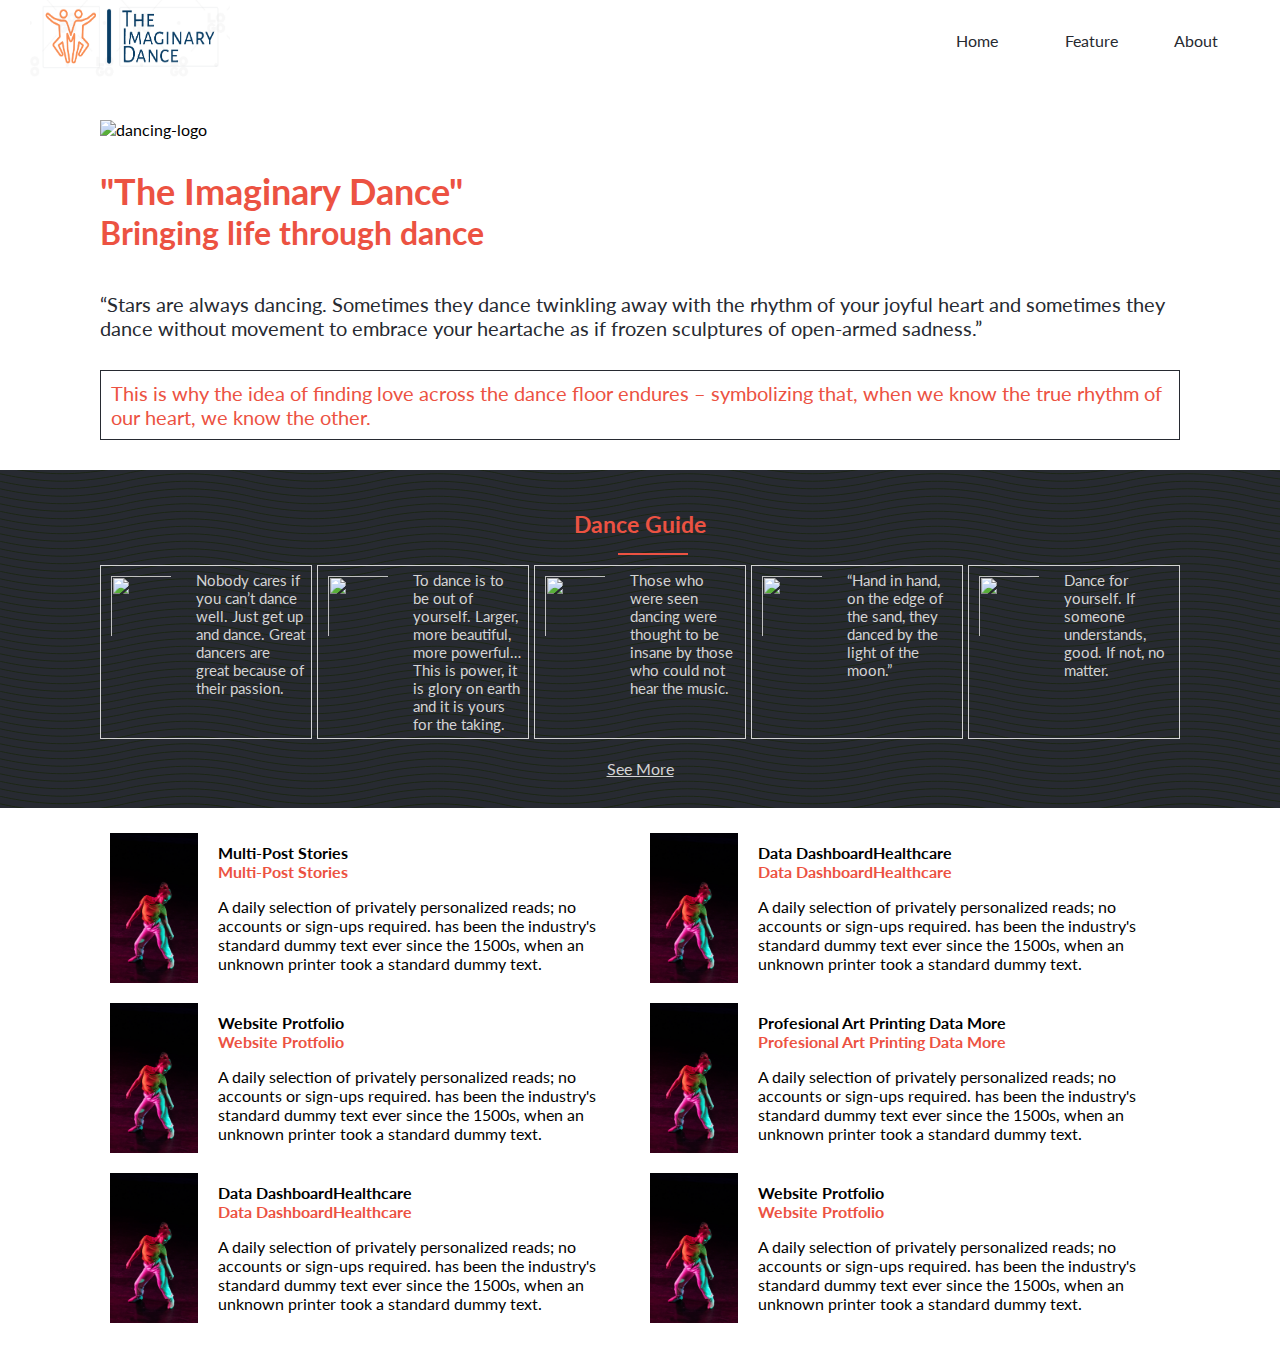
==== Index.html @ d06bfa91 "Added home and about section" ====
<!DOCTYPE html>
<html lang="en">
  <head>
    <meta charset="UTF-8" />
    <meta http-equiv="X-UA-Compatible" content="IE=edge" />
    <meta name="viewport" content="width=device-width, initial-scale=1.0" />
    <link rel="stylesheet" href="style.css" />
    <title>Imaginary Dance</title>
  </head>
  <body>
    <div class="main">
      <div class="home-section">
        <header>
          <nav>
            <div class="logo">
              <img src="./image/logo.png" alt="logo" />
            </div>
            <div class="nav-hamburger">
              <img src="./image/button.png" class="hamburger" alt="" />
            </div>
            <div class="menu-icons">
              <ul>
                <li><a href="index.html">Home</a></li>
                <li><a href=".feature">Feature</a></li>
                <li><a href="about.html">About</a></li>
              </ul>
            </div>
          </nav>
        </header>
        <section class="home" id="home-bg">
          <div class="dance-logo">
            <img
              src="https://img.icons8.com/ios-filled/100/000000/ballroom-dance.png"
              alt="dancing-logo"
            />
          </div>
          <div class="title">
            <h1>"The Imaginary Dance"</h1>
            <h2>Bringing life through dance</h2>
          </div>
          <div class="home-info">
            <p>
              “Stars are always dancing. Sometimes they dance twinkling away
              with the rhythm of your joyful heart and sometimes they dance
              without movement to embrace your heartache as if frozen sculptures
              of open-armed sadness.”
            </p>
          </div>
          <div class="home-info-2">
            <p>
              This is why the idea of finding love across the dance floor
              endures – symbolizing that, when we know the true rhythm of our
              heart, we know the other.
            </p>
          </div>
        </section>
      </div>
      <div class="main-program">
        <section class="home" id="home2">
          <div class="program-title">
            <h3>Dance Guide</h3>
          </div>
          <div class="border"></div>
          <div class="program-items">
            <ul>
              <li>
                <img
                  src="https://img.icons8.com/color/100/000000/ballerina-full-body.png"
                />
                <p>
                  Nobody cares if you can’t dance well. Just get up and dance.
                  Great dancers are great because of their passion.
                </p>
              </li>
              <li>
                <img
                  src="https://img.icons8.com/color/96/000000/dancing-party.png"
                />
                <p>
                  To dance is to be out of yourself. Larger, more beautiful,
                  more powerful… This is power, it is glory on earth and it is
                  yours for the taking.
                </p>
              </li>
              <li>
                <img
                  src="https://img.icons8.com/external-photo3ideastudio-lineal-color-photo3ideastudio/100/000000/external-dancer-celebration-photo3ideastudio-lineal-color-photo3ideastudio.png"
                />
                <p>
                  Those who were seen dancing were thought to be insane by those
                  who could not hear the music.
                </p>
              </li>
              <li>
                <img src="https://img.icons8.com/officel/80/000000/tango.png" />
                <p>
                  “Hand in hand, on the edge of the sand, they danced by the
                  light of the moon.”
                </p>
              </li>
              <li>
                <img src="https://img.icons8.com/dusk/100/000000/dancing.png" />
                <p>
                  Dance for yourself. If someone understands, good. If not, no
                  matter.
                </p>
              </li>
            </ul>
            <div class="program-button-container">
              <button type="submit" class="program-button">See More</button>
            </div>
          </div>
          <div class="program-link">
            <a href="#">See More</a>
          </div>
        </section>
      </div>
      <section class="feature">
      </section>
    </div>
    <script src="index.js"></script>
  </body>
</html>
---- style.css ----
@import url('https://fonts.googleapis.com/css2?family=Inter:wght@100&family=Lato:ital,wght@0,100;0,300;0,400;0,700;1,100&family=Poppins:wght@700&display=swap');

* {
  margin: 0;
  padding: 0;
  box-sizing: border-box;
  font-family: 'Lato', sans-serif;
}

.main {
  width: 360px;
  margin: auto;
}

nav {
  position: fixed;
  height: 80px;
  width: 360px;
  display: flex;
  justify-content: space-between;
  align-items: center;
  background: #fff;
}

.hamburger {
  width: 40px;
  margin: 20px;
}

.menu-icons {
  display: none;
}

.menu-icons a {
  text-decoration: none;
  color: #272a31;
}

.menu-icons ul {
  list-style: none;
  display: grid;
  grid-template-columns: 1fr 1fr 1fr;
  gap: 50px;
  margin-right: 50px;
}

.menu-icons li {
  padding: 3px;
  color: #272a31;
}

.menu-icons a:hover {
  color: #ec5242;
}

.logo img {
  width: 200px;
  height: 80px;
}

#home-bg {
  background: #fff;
}

.home {
  padding: 15px;
  width: 360px;
  margin: auto;
  background: #272a31;
}

.dance-logo {
  margin-top: 90px;
}

#home2 {
  background-color: #272a31;
  background-image: url("data:image/svg+xml,%3Csvg xmlns='http://www.w3.org/2000/svg' width='250' height='30' viewBox='0 0 1000 120'%3E%3Cg fill='none' stroke='%23162209' stroke-width='2.9' %3E%3Cpath d='M-500 75c0 0 125-30 250-30S0 75 0 75s125 30 250 30s250-30 250-30s125-30 250-30s250 30 250 30s125 30 250 30s250-30 250-30'/%3E%3Cpath d='M-500 45c0 0 125-30 250-30S0 45 0 45s125 30 250 30s250-30 250-30s125-30 250-30s250 30 250 30s125 30 250 30s250-30 250-30'/%3E%3Cpath d='M-500 105c0 0 125-30 250-30S0 105 0 105s125 30 250 30s250-30 250-30s125-30 250-30s250 30 250 30s125 30 250 30s250-30 250-30'/%3E%3Cpath d='M-500 15c0 0 125-30 250-30S0 15 0 15s125 30 250 30s250-30 250-30s125-30 250-30s250 30 250 30s125 30 250 30s250-30 250-30'/%3E%3Cpath d='M-500-15c0 0 125-30 250-30S0-15 0-15s125 30 250 30s250-30 250-30s125-30 250-30s250 30 250 30s125 30 250 30s250-30 250-30'/%3E%3Cpath d='M-500 135c0 0 125-30 250-30S0 135 0 135s125 30 250 30s250-30 250-30s125-30 250-30s250 30 250 30s125 30 250 30s250-30 250-30'/%3E%3C/g%3E%3C/svg%3E");
}

.title {
  margin-top: 30px;
  color: #ec5242;
  font-size: 18px;
}

.title h2 {
  font-size: 32px;
  font-weight: 700;
}

.home-info p {
  font-size: 20px;
  margin-top: 40px;
  color: #272a31;
}
.home-info-2 p {
  margin-top: 30px;
  font-size: 20px;
  color: #ec5242;
  border: 1px solid #272a31;
  padding: 10px;
}
.program-title {
  font-size: 20px;
  text-align: center;
  padding: 10px;
  color: #ec5242;
}

.border {
  margin-top: 5px;
  margin-left: 120px;
  width: 70px;
  border: 1px solid #ec5242;
}

.program-items li {
  display: grid;
  gap: 20px;
  border: 1px solid #d3d3d3;
  padding: 5px;
  list-style: none;
  display: flex;
  color: #d3d3d3;
  margin-top: 10px;
}

.program-items li:hover {
  transform: scale(1.1);
}

.program-items li img {
  width: 70px;
  height: 70px;
  padding: 5px;
}

.program-items li p {
  font-size: 15px;
  width: 80%;
}

.program-button-container {
  display: flex;
  align-items: center;
  justify-content: center;
  padding-top: 20px;
}

.program-button {
  padding: 8px;
  width: 80%;
  background: #ec5242;
  color: #d3d3d3;
  font-size: 20px;
}

.program-link {
  text-align: center;
}

.program-link a {
  color: #d3d3d3;
}

.feature {
  display: grid;
  padding: 15px 100px;
}

.feature img {
  width: 150px;
  height: 150px;
  margin-right: 10px;
}

.feature > div {
  display: flex;
  padding: 10px;
}

.feature > div > div {
  display: flex;
  flex-direction: column;
  justify-content: space-between;
  padding: 10px;
}

.feature span {
  color: #ec5242;
  font-size: 16px;
  margin-top: 10px;
}

/* for mobile */
@media (max-width: 767px) {
  .main {
    width: 100%;
  }

  nav {
    width: 100%;
  }

  .home {
    width: 100%;
  }

  .border {
    margin-left: 43%;
  }

  .program-link {
    display: none;
  }

  .feature {
    padding: 20px;
  }
}

@media (min-width: 768px) {
  .main {
    width: 100%;
  }

  nav {
    width: 100%;
  }

  .hamburger {
    display: none;
  }

  .menu-icons {
    display: block;
  }

  .logo {
    padding-left: 30px;
  }

  .home {
    width: 100%;
    padding: 30px 100px;
  }

  .border {
    margin-left: 48%;
  }

  .program-items ul {
    display: grid;
    gap: 5px;
    grid-template-columns: 1fr 1fr 1fr 1fr 1fr;
  }

  .program-button {
    display: none;
  }

  .feature {
    display: grid;
    grid-template-columns: 1fr 1fr;
  }
}
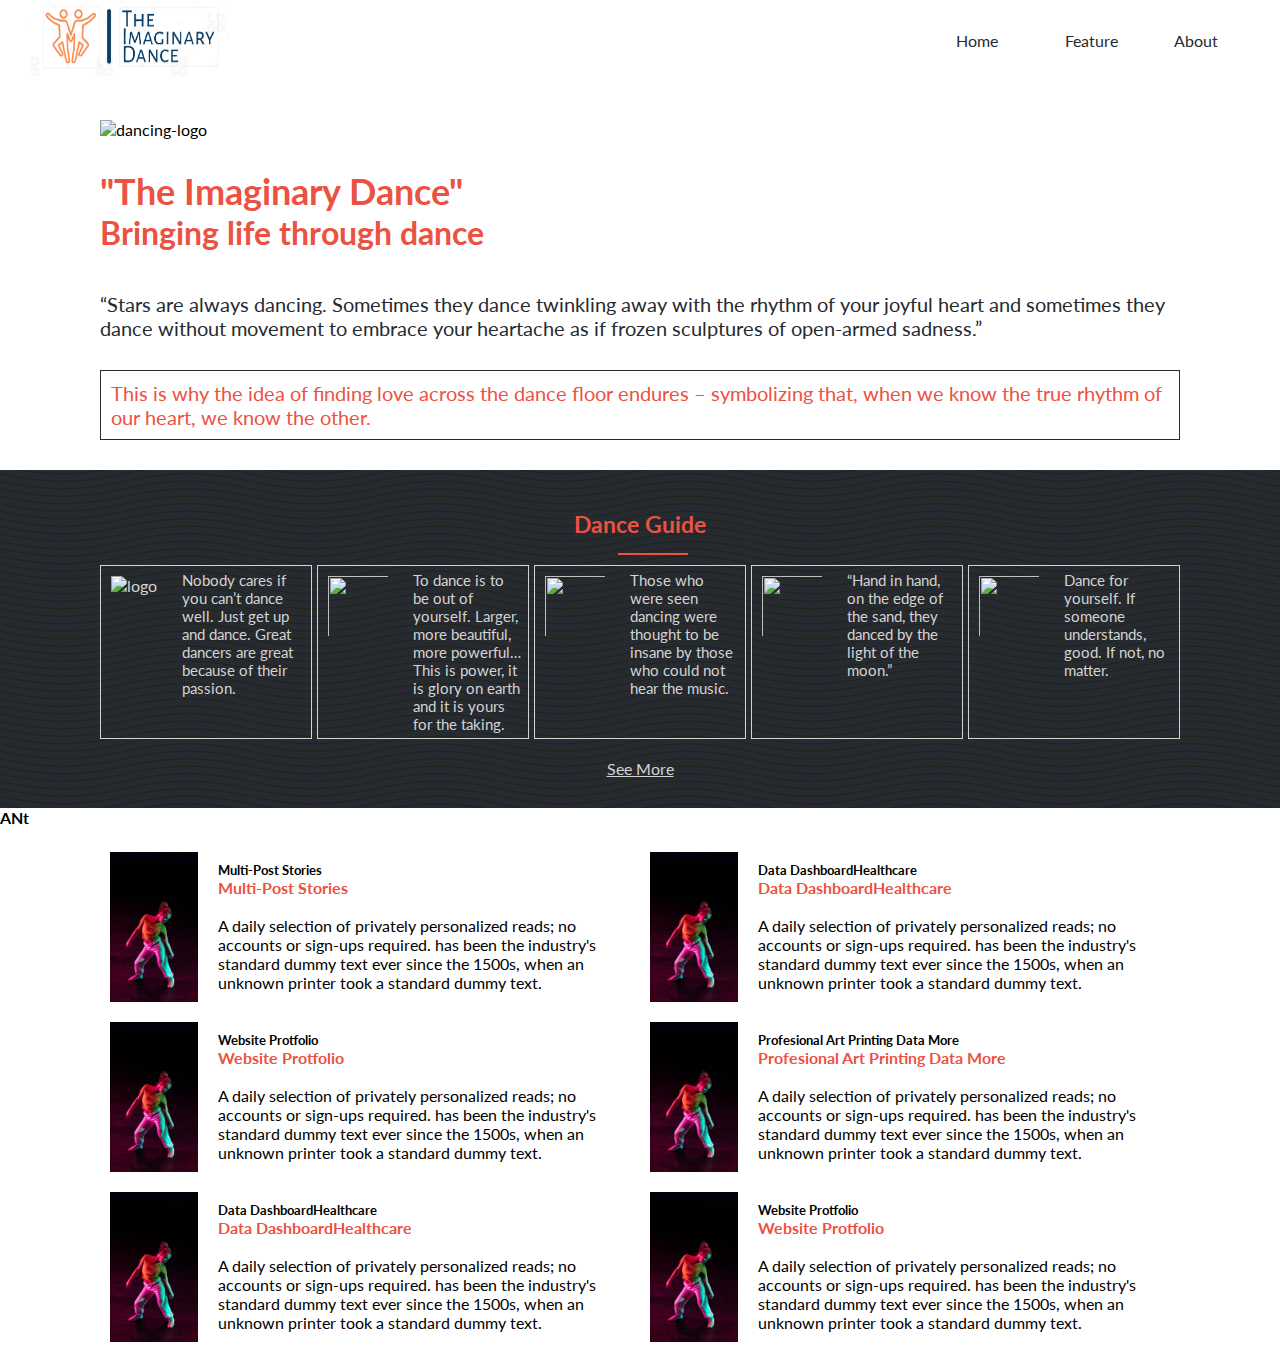
==== commit 56459747: "fixed linters error" ====
--- a/Index.html
+++ b/Index.html
@@ -66,7 +66,7 @@
               <li>
                 <img
                   src="https://img.icons8.com/color/100/000000/ballerina-full-body.png"
-                />
+                 alt="logo"/>
                 <p>
                   Nobody cares if you can’t dance well. Just get up and dance.
                   Great dancers are great because of their passion.
@@ -115,7 +115,10 @@
           </div>
         </section>
       </div>
-      <section class="feature">
+      <section >
+        <h4>ANt</h4>
+        <div class="feature">
+        </div>
       </section>
     </div>
     <script src="index.js"></script>
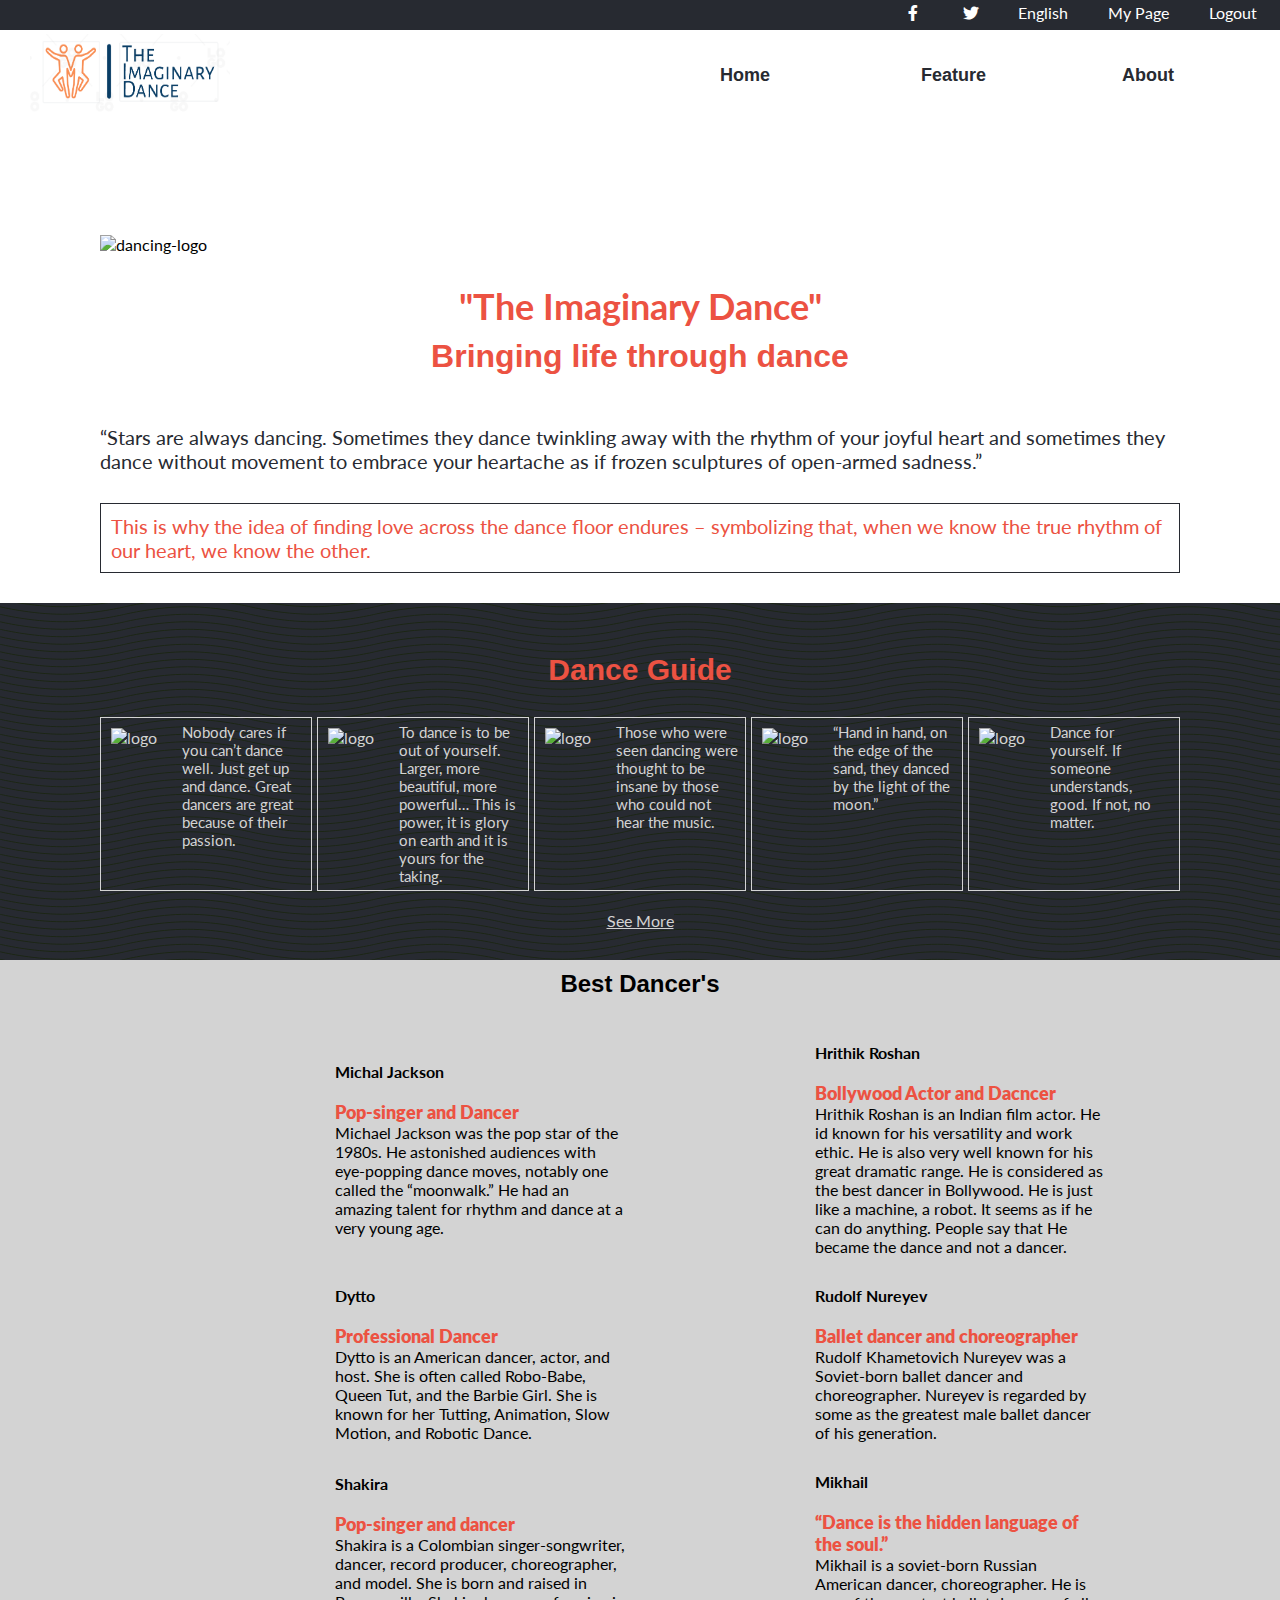
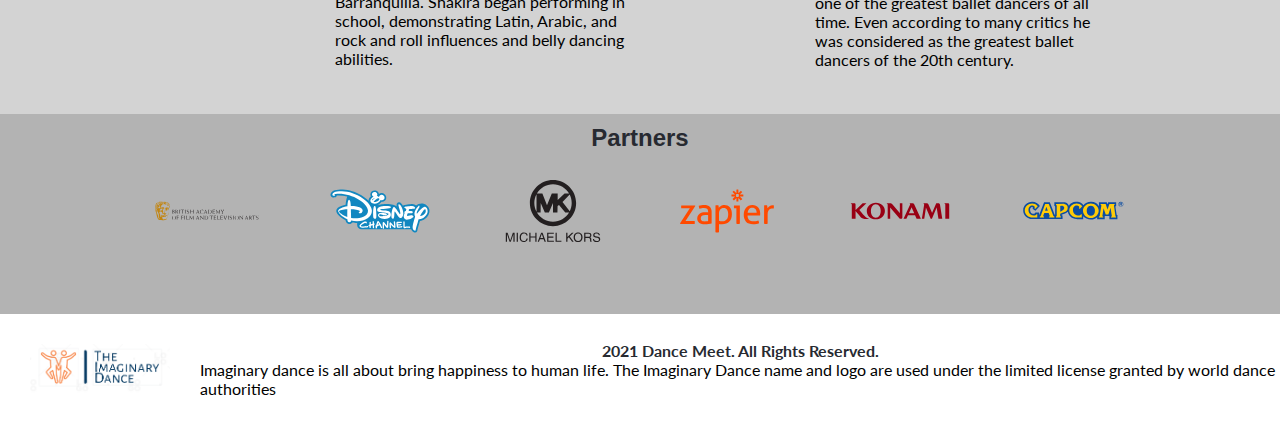
==== commit 7e3a06df: "updated readme file and added js to project" ====
--- a/Index.html
+++ b/Index.html
@@ -4,30 +4,54 @@
     <meta charset="UTF-8" />
     <meta http-equiv="X-UA-Compatible" content="IE=edge" />
     <meta name="viewport" content="width=device-width, initial-scale=1.0" />
-    <link rel="stylesheet" href="style.css" />
+    <link rel="stylesheet" href="./css/style.css"/>
+    <link href="https://cdnjs.cloudflare.com/ajax/libs/font-awesome/5.13.0/css/all.min.css" rel="stylesheet">
     <title>Imaginary Dance</title>
   </head>
   <body>
     <div class="main">
-      <div class="home-section">
-        <header>
-          <nav>
-            <div class="logo">
-              <img src="./image/logo.png" alt="logo" />
-            </div>
-            <div class="nav-hamburger">
-              <img src="./image/button.png" class="hamburger" alt="" />
-            </div>
-            <div class="menu-icons">
-              <ul>
+      <header>
+        <div class="top-header">
+          <ul class="top-header-list">
+            <li>
+              <a href=""><i class="fab fa-facebook-f"></i></a>
+            </li>
+            <li>
+              <a href=""><i class="fab fa-twitter"></i></a>
+            </li>
+            <li><a href="">English</a></li>
+            <li><a href="Index.html">My Page</a></li>
+            <li><a href="">Logout</a></li>
+          </ul>
+        </div>
+        <nav>
+          <div class="modal">
+            <img src="./Image/Enabled.svg" class="close" alt="closeTag" />
+            <div class="modal-body">
+              <ul class="modal-menu">
                 <li><a href="index.html">Home</a></li>
-                <li><a href=".feature">Feature</a></li>
-                <li><a href="about.html">About</a></li>
+                <li><a href="About.html">About</a></li>
+                <li><a href="#">Feature</a></li>
               </ul>
             </div>
-          </nav>
-        </header>
-        <section class="home" id="home-bg">
+          </div>
+          <div class="logo">
+            <img src="./image/logo.png" class="logo-main" alt="logo" />
+          </div>
+          <div class="nav-hamburger">
+            <img src="./image/button.png" class="hamburger" alt="menu-bar" />
+          </div>
+          <div class="menu-icons">
+            <ul>
+              <li><a href="index.html">Home</a></li>
+              <li><a href="#">Feature</a></li>
+              <li><a href="about.html">About</a></li>
+            </ul>
+          </div>
+        </nav>
+      </header>
+      <section class="home" id="home-bg">
+        <div class="home-container">
           <div class="dance-logo">
             <img
               src="https://img.icons8.com/ios-filled/100/000000/ballroom-dance.png"
@@ -53,74 +77,124 @@
               heart, we know the other.
             </p>
           </div>
-        </section>
-      </div>
-      <div class="main-program">
-        <section class="home" id="home2">
-          <div class="program-title">
-            <h3>Dance Guide</h3>
-          </div>
-          <div class="border"></div>
-          <div class="program-items">
-            <ul>
-              <li>
-                <img
-                  src="https://img.icons8.com/color/100/000000/ballerina-full-body.png"
-                 alt="logo"/>
-                <p>
-                  Nobody cares if you can’t dance well. Just get up and dance.
-                  Great dancers are great because of their passion.
-                </p>
-              </li>
-              <li>
-                <img
-                  src="https://img.icons8.com/color/96/000000/dancing-party.png"
-                />
-                <p>
-                  To dance is to be out of yourself. Larger, more beautiful,
-                  more powerful… This is power, it is glory on earth and it is
-                  yours for the taking.
-                </p>
-              </li>
-              <li>
-                <img
-                  src="https://img.icons8.com/external-photo3ideastudio-lineal-color-photo3ideastudio/100/000000/external-dancer-celebration-photo3ideastudio-lineal-color-photo3ideastudio.png"
-                />
-                <p>
-                  Those who were seen dancing were thought to be insane by those
-                  who could not hear the music.
-                </p>
-              </li>
-              <li>
-                <img src="https://img.icons8.com/officel/80/000000/tango.png" />
-                <p>
-                  “Hand in hand, on the edge of the sand, they danced by the
-                  light of the moon.”
-                </p>
-              </li>
-              <li>
-                <img src="https://img.icons8.com/dusk/100/000000/dancing.png" />
-                <p>
-                  Dance for yourself. If someone understands, good. If not, no
-                  matter.
-                </p>
-              </li>
-            </ul>
-            <div class="program-button-container">
-              <button type="submit" class="program-button">See More</button>
-            </div>
-          </div>
-          <div class="program-link">
-            <a href="#">See More</a>
-          </div>
-        </section>
-      </div>
-      <section >
-        <h4>ANt</h4>
-        <div class="feature">
-        </div>
-      </section>
+        </div>
+      </section>
+      <section class="home" id="home2">
+        <div class="program-title">
+          <h2>Dance Guide</h2>
+        </div>
+        <div class="program-items">
+          <ul>
+            <li>
+              <img
+                src="https://img.icons8.com/color/100/000000/ballerina-full-body.png"
+                alt="logo"
+              />
+              <p>
+                Nobody cares if you can’t dance well. Just get up and dance.
+                Great dancers are great because of their passion.
+              </p>
+            </li>
+            <li>
+              <img
+                src="https://img.icons8.com/color/96/000000/dancing-party.png"
+                alt="logo"
+              />
+              <p>
+                To dance is to be out of yourself. Larger, more beautiful, more
+                powerful… This is power, it is glory on earth and it is yours
+                for the taking.
+              </p>
+            </li>
+            <li>
+              <img
+                src="https://img.icons8.com/external-photo3ideastudio-lineal-color-photo3ideastudio/100/000000/external-dancer-celebration-photo3ideastudio-lineal-color-photo3ideastudio.png"
+                alt="logo"
+              />
+              <p>
+                Those who were seen dancing were thought to be insane by those
+                who could not hear the music.
+              </p>
+            </li>
+            <li>
+              <img
+                src="https://img.icons8.com/officel/80/000000/tango.png"
+                alt="logo"
+              />
+              <p>
+                “Hand in hand, on the edge of the sand, they danced by the light
+                of the moon.”
+              </p>
+            </li>
+            <li>
+              <img
+                src="https://img.icons8.com/dusk/100/000000/dancing.png"
+                alt="logo"
+              />
+              <p>
+                Dance for yourself. If someone understands, good. If not, no
+                matter.
+              </p>
+            </li>
+          </ul>
+          <div class="program-button-container">
+            <button type="submit" class="program-button"><span>See More</span></button>
+          </div>
+        </div>
+        <div class="program-link">
+          <a href="#">See More</a>
+        </div>
+      </section>
+      <section class="feature-section">
+        <h2>Best Dancer's</h2>
+        <ul class="feature">
+        </ul>
+       <div class="showcontainer">
+        <div class="showMore">
+         <span> More</span>
+        </div>
+       </div>
+      </section>
+      <section class="partners">
+        <h2>Partners</h2>
+        <div class="partner">
+          <div class="partner-image">
+            <img src="./image/BAFTA_logo.svg" alt="logo" />
+          </div>
+          <div class="partner-image">
+            <img src="./image/Disney_Channel_logo.svg" alt="logo" />
+          </div>
+          <div class="partner-image">
+            <img src="./image/Michael_Kors_logo.svg" alt="logo" />
+          </div>
+          <div class="partner-image">
+            <img src="./image/Zapier_logo.svg" alt="logo" />
+          </div>
+          <div class="partner-image">
+            <img src="./image/Konami_logo.svg" alt="logo" />
+          </div>
+          <div class="partner-image">
+            <img src="./image/Capcom_logo.svg" alt="logo" />
+          </div>
+        </div>
+      </section>
+      <footer>
+        <div class="footer-info">
+          <div>
+            <img src="./image/logo.png" alt="Logo" />
+          </div>
+          <div class="footer-title">
+            <h6>2021 Dance Meet. All Rights Reserved.</h6>
+            <p>
+              Imaginary dance is all about bring happiness to human life. The
+              Imaginary Dance name and logo are used under the limited license
+              granted by world dance authorities
+            </p>
+          </div>
+        </div>
+      </footer>
     </div>
-    <script src="index.js"></script>
+    <script src="./js/index.js"></script>
+    <script src="./js/menu.js"></script>
   </body>
 </html>
--- a/css/style.css
+++ b/css/style.css
@@ -0,0 +1,441 @@
+@import url('https://fonts.googleapis.com/css2?family=Inter:wght@100&family=Lato:ital,wght@0,100;0,300;0,400;0,700;1,100&family=Poppins:wght@700&display=swap');
+@import url('http://fonts.cdnfonts.com/css/cocogoose');
+@import url(link.css);
+
+* {
+  margin: 0;
+  padding: 0;
+  box-sizing: border-box;
+  font-family: 'Lato', sans-serif;
+}
+
+.main {
+  width: 360px;
+  margin: auto;
+}
+
+.top-header {
+  width: 100%;
+  height: 30px;
+  background-color: #272a31;
+}
+
+.top-header-list {
+  display: flex;
+  list-style: none;
+  justify-content: flex-end;
+  padding: 3px;
+  text-decoration: none;
+}
+
+.top-header-list li {
+  margin: 0 20px;
+}
+.top-header-list li a {
+  color: #fff;
+  text-decoration: none;
+}
+
+.top-header i {
+  width: 15px;
+  height: 15px;
+}
+
+nav {
+  margin-top: 5px;
+  height: 80px;
+  width: 360px;
+  display: flex;
+  justify-content: space-between;
+  align-items: center;
+  background: #fff;
+}
+
+.modal {
+  position: fixed;
+  display: none;
+  width: 100%;
+  height: 100vh;
+  background-color: #fff;
+  z-index: 999;
+  top: 0;
+}
+
+.modal-body {
+  padding: 24px;
+}
+
+.modal-menu {
+  list-style-type: none;
+}
+
+.modal-menu li {
+  padding: 5px;
+  border-bottom: 2px solid #6f6c6b;
+}
+
+.modal-menu a {
+  padding: 16px;
+  font-size: 32px;
+  width: 227px;
+  left: 0;
+  top: 8px;
+  text-decoration: none;
+  color: #272a31;
+  font-family: 'Inter', sans-serif;
+  font-weight: 700;
+}
+
+.modal .close {
+  margin: 10px;
+  width: 55px;
+  right: 0;
+  position: absolute;
+  top: 0;
+}
+
+.menu-icons {
+  display: none;
+}
+
+.menu-icons a {
+  text-decoration: none;
+  color: #272a31;
+}
+
+.menu-icons ul {
+  list-style: none;
+  display: grid;
+  grid-template-columns: 1fr 1fr 1fr;
+  gap: 50px;
+  margin-right: 50px;
+}
+
+.menu-icons li {
+  padding: 3px;
+  color: #272a31;
+}
+
+.menu-icons a:hover {
+  color: #ec5242;
+}
+
+.logo img {
+  width: 200px;
+  height: 80px;
+}
+
+.logo img:hover {
+  transition: 0.5s;
+  transform: rotate(360deg);
+}
+
+.home {
+  padding: 15px;
+  width: 360px;
+  margin: auto;
+}
+
+.dance-logo img {
+  margin-top: 90px;
+  width: 100px;
+  height: 100px;
+}
+
+#home2 {
+  background-color: #272a31;
+  background-image: url("data:image/svg+xml,%3Csvg xmlns='http://www.w3.org/2000/svg' width='250' height='30' viewBox='0 0 1000 120'%3E%3Cg fill='none' stroke='%23162209' stroke-width='2.9' %3E%3Cpath d='M-500 75c0 0 125-30 250-30S0 75 0 75s125 30 250 30s250-30 250-30s125-30 250-30s250 30 250 30s125 30 250 30s250-30 250-30'/%3E%3Cpath d='M-500 45c0 0 125-30 250-30S0 45 0 45s125 30 250 30s250-30 250-30s125-30 250-30s250 30 250 30s125 30 250 30s250-30 250-30'/%3E%3Cpath d='M-500 105c0 0 125-30 250-30S0 105 0 105s125 30 250 30s250-30 250-30s125-30 250-30s250 30 250 30s125 30 250 30s250-30 250-30'/%3E%3Cpath d='M-500 15c0 0 125-30 250-30S0 15 0 15s125 30 250 30s250-30 250-30s125-30 250-30s250 30 250 30s125 30 250 30s250-30 250-30'/%3E%3Cpath d='M-500-15c0 0 125-30 250-30S0-15 0-15s125 30 250 30s250-30 250-30s125-30 250-30s250 30 250 30s125 30 250 30s250-30 250-30'/%3E%3Cpath d='M-500 135c0 0 125-30 250-30S0 135 0 135s125 30 250 30s250-30 250-30s125-30 250-30s250 30 250 30s125 30 250 30s250-30 250-30'/%3E%3C/g%3E%3C/svg%3E");
+}
+
+h2 {
+  font-family: 'COCOGOOSE', sans-serif;
+  padding: 10px;
+}
+
+.title {
+  margin-top: 30px;
+  color: #ec5242;
+  font-size: 18px;
+}
+
+.title h2 {
+  font-size: 32px;
+  font-weight: 700;
+}
+
+.home-info p {
+  font-size: 20px;
+  margin-top: 40px;
+  color: #272a31;
+}
+.home-info-2 p {
+  margin-top: 30px;
+  font-size: 20px;
+  color: #ec5242;
+  border: 1px solid #272a31;
+  padding: 10px;
+}
+.program-title {
+  font-size: 20px;
+  text-align: center;
+  padding: 10px;
+  color: #ec5242;
+}
+
+.program-items li {
+  display: grid;
+  gap: 20px;
+  border: 1px solid #d3d3d3;
+  padding: 5px;
+  list-style: none;
+  display: flex;
+  color: #d3d3d3;
+  margin-top: 10px;
+}
+
+.program-items li:hover {
+  transform: scale(1.1);
+}
+
+.program-items li img {
+  width: 70px;
+  height: 70px;
+  padding: 5px;
+}
+
+.program-items li p {
+  font-size: 15px;
+  width: 80%;
+}
+
+.program-button-container {
+  display: flex;
+  align-items: center;
+  justify-content: center;
+  padding-top: 20px;
+}
+
+.program-button {
+  padding: 8px;
+  width: 80%;
+  background: #ec5242;
+  color: #d3d3d3;
+  font-size: 20px;
+}
+
+.program-link {
+  text-align: center;
+}
+
+.program-link a {
+  color: #d3d3d3;
+  background-color: #272a31;
+}
+
+.feature-section {
+  background-color: #d3d3d3;
+}
+
+.feature-section h2 {
+  text-align: center;
+}
+
+.feature {
+  display: flex;
+  margin: 10px;
+  justify-content: center;
+  align-items: center;
+  padding: 10px 150px;
+}
+
+.feature li {
+  list-style: none;
+  margin: 20px;
+  display: flex;
+  margin: 10px;
+}
+
+.list-image {
+  padding: 5px;
+}
+
+.list-image img {
+  width: 150px;
+  height: 150px;
+  height: auto;
+  padding: 5px;
+}
+
+.list-info {
+  padding: 5px;
+}
+.list-image img:hover {
+  transform: scale(1.1);
+}
+
+.feature h6 {
+  color: #ec5242;
+  font-size: 18px;
+  font-weight: 800;
+  margin-top: 20px;
+}
+
+.showcontainer {
+  display: flex;
+  justify-content: center;
+  align-items: center;
+  margin: 0;
+  padding: 5px;
+}
+
+.showMore {
+  margin: 0;
+  display: none;
+  width: 90%;
+  height: 50px;
+  background-color: #40404065;
+  padding: 15px;
+  text-align: center;
+  border: #272a31;
+}
+
+.partners {
+  height: 200px;
+  width: 100%;
+  background-color: #40404065;
+  text-align: center;
+  color: #272a31;
+}
+
+.partner {
+  display: grid;
+  grid-template-columns: 1fr 1fr 1fr 1fr 1fr 1fr;
+  padding: 10px 120px;
+}
+
+.partner img {
+  width: 60%;
+}
+
+.footer-info {
+  display: flex;
+  width: 100%;
+}
+
+.footer-info img {
+  width: 200px;
+  padding: 30px;
+}
+
+h6 {
+  font-size: 16px;
+  color: #272a31;
+}
+
+.footer-title {
+  display: flex;
+  flex-direction: column;
+  justify-content: center;
+  align-items: center;
+}
+
+/* for mobile */
+@media (max-width: 767px) {
+  .main {
+    width: 100%;
+  }
+
+  .top-header {
+    display: none;
+  }
+
+  nav {
+    width: 100%;
+  }
+
+  .modal {
+    width: 100%;
+  }
+
+  .home {
+    width: 100%;
+  }
+
+  .program-link {
+    display: none;
+  }
+
+  .feature {
+    padding: 10px;
+    display: grid;
+    grid-template-columns: 1fr;
+  }
+
+  .feature img {
+    padding-top: 30px;
+    height: 80%;
+  }
+
+  .showMore {
+    display: block;
+    margin-bottom: 40px;
+  }
+
+  .partners {
+    display: none;
+  }
+
+  .footer-title p {
+    display: none;
+  }
+}
+
+@media (min-width: 768px) {
+  .main {
+    width: 100%;
+  }
+
+  nav {
+    width: 100%;
+  }
+
+  .hamburger {
+    display: none;
+  }
+
+  .menu {
+    display: none;
+  }
+
+  .menu-icons {
+    display: block;
+  }
+
+  .logo {
+    padding-left: 30px;
+  }
+
+  .home {
+    width: 100%;
+    padding: 30px 100px;
+  }
+
+  .title {
+    text-align: center;
+  }
+
+  .program-items ul {
+    display: grid;
+    gap: 5px;
+    grid-template-columns: 1fr 1fr 1fr 1fr 1fr;
+  }
+
+  .program-button {
+    display: none;
+  }
+
+  .feature {
+    display: grid;
+    grid-template-columns: 1fr 1fr;
+  }
+}
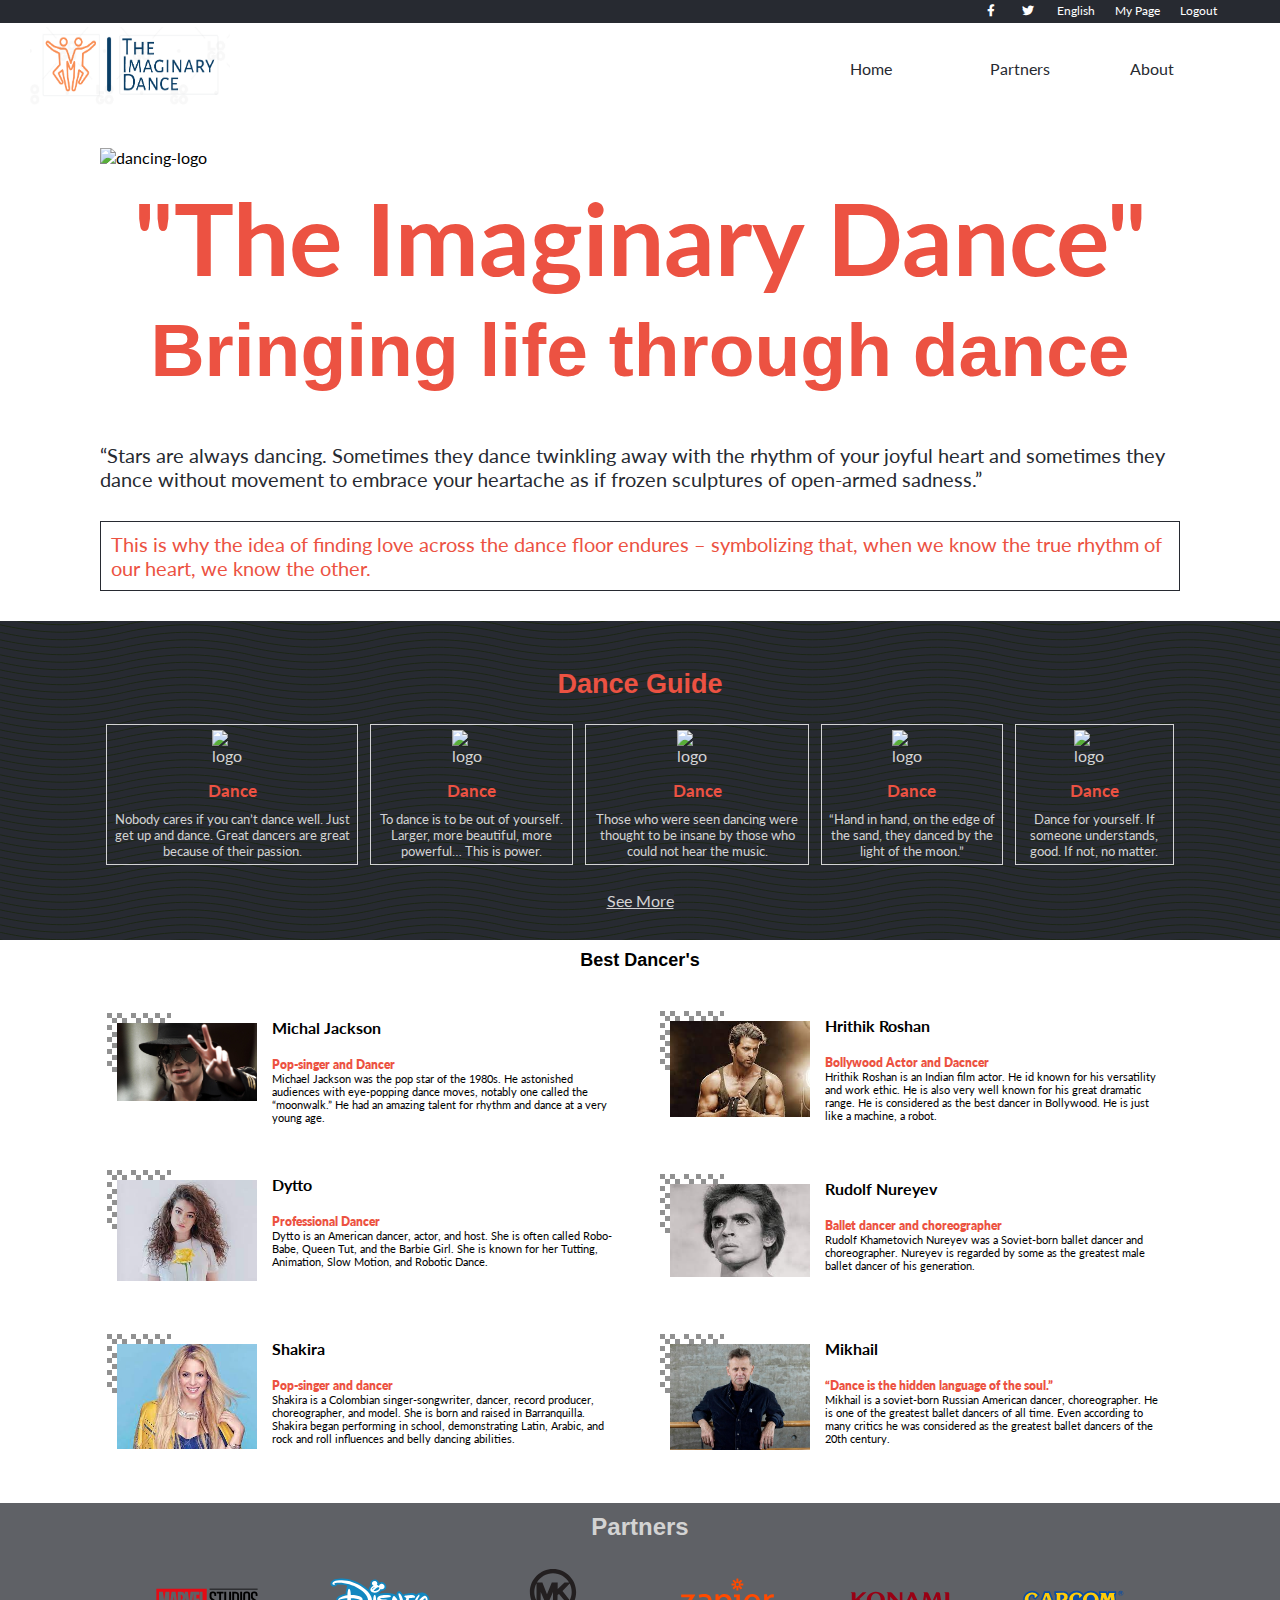
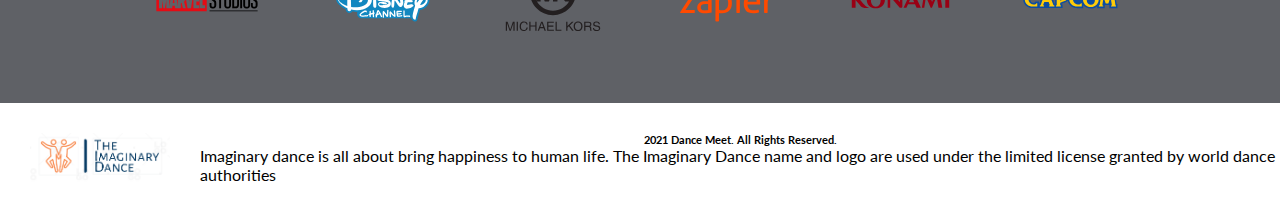
==== commit 97b21ec7: "cahnges as per requirements" ====
--- a/Index.html
+++ b/Index.html
@@ -4,8 +4,11 @@
     <meta charset="UTF-8" />
     <meta http-equiv="X-UA-Compatible" content="IE=edge" />
     <meta name="viewport" content="width=device-width, initial-scale=1.0" />
-    <link rel="stylesheet" href="./css/style.css"/>
-    <link href="https://cdnjs.cloudflare.com/ajax/libs/font-awesome/5.13.0/css/all.min.css" rel="stylesheet">
+    <link rel="stylesheet" href="./css/style.css" />
+    <link
+      href="https://cdnjs.cloudflare.com/ajax/libs/font-awesome/5.13.0/css/all.min.css"
+      rel="stylesheet"
+    />
     <title>Imaginary Dance</title>
   </head>
   <body>
@@ -30,8 +33,8 @@
             <div class="modal-body">
               <ul class="modal-menu">
                 <li><a href="index.html">Home</a></li>
-                <li><a href="About.html">About</a></li>
-                <li><a href="#">Feature</a></li>
+                <li><a href="#partners">Partners</a></li>
+                <li><a href="about.html">About</a></li>
               </ul>
             </div>
           </div>
@@ -44,7 +47,7 @@
           <div class="menu-icons">
             <ul>
               <li><a href="index.html">Home</a></li>
-              <li><a href="#">Feature</a></li>
+              <li><a href="#partners">Partners</a></li>
               <li><a href="about.html">About</a></li>
             </ul>
           </div>
@@ -90,6 +93,7 @@
                 src="https://img.icons8.com/color/100/000000/ballerina-full-body.png"
                 alt="logo"
               />
+              <h4>Dance</h4>
               <p>
                 Nobody cares if you can’t dance well. Just get up and dance.
                 Great dancers are great because of their passion.
@@ -100,10 +104,10 @@
                 src="https://img.icons8.com/color/96/000000/dancing-party.png"
                 alt="logo"
               />
+              <h4>Dance</h4>
               <p>
                 To dance is to be out of yourself. Larger, more beautiful, more
-                powerful… This is power, it is glory on earth and it is yours
-                for the taking.
+                powerful… This is power.
               </p>
             </li>
             <li>
@@ -111,6 +115,7 @@
                 src="https://img.icons8.com/external-photo3ideastudio-lineal-color-photo3ideastudio/100/000000/external-dancer-celebration-photo3ideastudio-lineal-color-photo3ideastudio.png"
                 alt="logo"
               />
+              <h4>Dance</h4>
               <p>
                 Those who were seen dancing were thought to be insane by those
                 who could not hear the music.
@@ -121,6 +126,7 @@
                 src="https://img.icons8.com/officel/80/000000/tango.png"
                 alt="logo"
               />
+              <h4>Dance</h4>
               <p>
                 “Hand in hand, on the edge of the sand, they danced by the light
                 of the moon.”
@@ -131,6 +137,7 @@
                 src="https://img.icons8.com/dusk/100/000000/dancing.png"
                 alt="logo"
               />
+              <h4>Dance</h4>
               <p>
                 Dance for yourself. If someone understands, good. If not, no
                 matter.
@@ -138,7 +145,9 @@
             </li>
           </ul>
           <div class="program-button-container">
-            <button type="submit" class="program-button"><span>See More</span></button>
+            <button type="submit" class="program-button">
+              <span>See More</span>
+            </button>
           </div>
         </div>
         <div class="program-link">
@@ -147,19 +156,18 @@
       </section>
       <section class="feature-section">
         <h2>Best Dancer's</h2>
-        <ul class="feature">
-        </ul>
-       <div class="showcontainer">
-        <div class="showMore">
-         <span> More</span>
-        </div>
-       </div>
-      </section>
-      <section class="partners">
+        <ul class="feature"></ul>
+        <div class="showcontainer">
+          <div class="showMore">
+            <span> More</span>
+          </div>
+        </div>
+      </section>
+      <section class="partners" id="partners">
         <h2>Partners</h2>
         <div class="partner">
           <div class="partner-image">
-            <img src="./image/BAFTA_logo.svg" alt="logo" />
+            <img src="./image/Marvel_Studios_logo.svg" alt="logo" />
           </div>
           <div class="partner-image">
             <img src="./image/Disney_Channel_logo.svg" alt="logo" />
--- a/css/style.css
+++ b/css/style.css
@@ -16,11 +16,11 @@
 
 .top-header {
   width: 100%;
-  height: 30px;
   background-color: #272a31;
 }
 
 .top-header-list {
+  margin-right: 50px;
   display: flex;
   list-style: none;
   justify-content: flex-end;
@@ -29,8 +29,31 @@
 }
 
 .top-header-list li {
-  margin: 0 20px;
-}
+  margin: 0 10px;
+  font-size: 12px;
+}
+
+.modal-menu a {
+  font-size: 16px;
+  width: 227px;
+  left: 0;
+  top: 8px;
+  text-decoration: none;
+  color: #272a31;
+  font-family: 'Inter', sans-serif;
+  font-weight: 700;
+}
+
+.menu-icons a {
+  text-decoration: none;
+  color: #272a31;
+}
+
+.program-link a {
+  color: #d3d3d3;
+  background-color: #272a31;
+}
+
 .top-header-list li a {
   color: #fff;
   text-decoration: none;
@@ -74,18 +97,6 @@
   border-bottom: 2px solid #6f6c6b;
 }
 
-.modal-menu a {
-  padding: 16px;
-  font-size: 32px;
-  width: 227px;
-  left: 0;
-  top: 8px;
-  text-decoration: none;
-  color: #272a31;
-  font-family: 'Inter', sans-serif;
-  font-weight: 700;
-}
-
 .modal .close {
   margin: 10px;
   width: 55px;
@@ -98,21 +109,14 @@
   display: none;
 }
 
-.menu-icons a {
-  text-decoration: none;
-  color: #272a31;
-}
-
 .menu-icons ul {
   list-style: none;
   display: grid;
   grid-template-columns: 1fr 1fr 1fr;
-  gap: 50px;
   margin-right: 50px;
 }
 
 .menu-icons li {
-  padding: 3px;
   color: #272a31;
 }
 
@@ -123,6 +127,39 @@
 .logo img {
   width: 200px;
   height: 80px;
+}
+
+.dance-logo img {
+  margin-top: 10px;
+  width: 100px;
+  height: 100px;
+}
+
+.list-image img {
+  width: 150px;
+  height: 150px;
+  height: auto;
+  padding: 5px;
+}
+
+.partner img {
+  width: 60%;
+}
+
+.footer-info img {
+  width: 200px;
+  padding: 30px;
+}
+
+.program-items li img {
+  width: 50px;
+  height: 50px;
+  padding: 5px;
+}
+
+.hamburger {
+  width: 40px;
+  margin: 20px;
 }
 
 .logo img:hover {
@@ -136,12 +173,6 @@
   margin: auto;
 }
 
-.dance-logo img {
-  margin-top: 90px;
-  width: 100px;
-  height: 100px;
-}
-
 #home2 {
   background-color: #272a31;
   background-image: url("data:image/svg+xml,%3Csvg xmlns='http://www.w3.org/2000/svg' width='250' height='30' viewBox='0 0 1000 120'%3E%3Cg fill='none' stroke='%23162209' stroke-width='2.9' %3E%3Cpath d='M-500 75c0 0 125-30 250-30S0 75 0 75s125 30 250 30s250-30 250-30s125-30 250-30s250 30 250 30s125 30 250 30s250-30 250-30'/%3E%3Cpath d='M-500 45c0 0 125-30 250-30S0 45 0 45s125 30 250 30s250-30 250-30s125-30 250-30s250 30 250 30s125 30 250 30s250-30 250-30'/%3E%3Cpath d='M-500 105c0 0 125-30 250-30S0 105 0 105s125 30 250 30s250-30 250-30s125-30 250-30s250 30 250 30s125 30 250 30s250-30 250-30'/%3E%3Cpath d='M-500 15c0 0 125-30 250-30S0 15 0 15s125 30 250 30s250-30 250-30s125-30 250-30s250 30 250 30s125 30 250 30s250-30 250-30'/%3E%3Cpath d='M-500-15c0 0 125-30 250-30S0-15 0-15s125 30 250 30s250-30 250-30s125-30 250-30s250 30 250 30s125 30 250 30s250-30 250-30'/%3E%3Cpath d='M-500 135c0 0 125-30 250-30S0 135 0 135s125 30 250 30s250-30 250-30s125-30 250-30s250 30 250 30s125 30 250 30s250-30 250-30'/%3E%3C/g%3E%3C/svg%3E");
@@ -153,13 +184,9 @@
 }
 
 .title {
-  margin-top: 30px;
-  color: #ec5242;
-  font-size: 18px;
-}
-
-.title h2 {
-  font-size: 32px;
+  font-family: 'COCOGOOSE', sans-serif;
+  margin-top: 10px;
+  color: #ec5242;
   font-weight: 700;
 }
 
@@ -168,6 +195,7 @@
   margin-top: 40px;
   color: #272a31;
 }
+
 .home-info-2 p {
   margin-top: 30px;
   font-size: 20px;
@@ -175,37 +203,47 @@
   border: 1px solid #272a31;
   padding: 10px;
 }
+
 .program-title {
-  font-size: 20px;
-  text-align: center;
-  padding: 10px;
+  font-size: 18px;
+  text-align: center;
+  padding: 8px;
   color: #ec5242;
 }
 
 .program-items li {
-  display: grid;
-  gap: 20px;
   border: 1px solid #d3d3d3;
-  padding: 5px;
   list-style: none;
   display: flex;
   color: #d3d3d3;
-  margin-top: 10px;
+  margin: 6px;
+}
+
+.feature li {
+  list-style: none;
+  margin: 20px;
+  display: flex;
 }
 
 .program-items li:hover {
   transform: scale(1.1);
 }
 
-.program-items li img {
-  width: 70px;
-  height: 70px;
+.program-items img:hover {
+  transform: rotateX(20deg);
+}
+
+.program-items h4 {
+  color: #ec5242;
+  font-weight: 700;
+  font-size: 17px;
   padding: 5px;
 }
 
 .program-items li p {
-  font-size: 15px;
-  width: 80%;
+  font-size: 13px;
+  padding: 5px;
+  text-align: center;
 }
 
 .program-button-container {
@@ -227,17 +265,9 @@
   text-align: center;
 }
 
-.program-link a {
-  color: #d3d3d3;
-  background-color: #272a31;
-}
-
-.feature-section {
-  background-color: #d3d3d3;
-}
-
 .feature-section h2 {
   text-align: center;
+  font-size: 18px;
 }
 
 .feature {
@@ -248,34 +278,28 @@
   padding: 10px 150px;
 }
 
-.feature li {
-  list-style: none;
-  margin: 20px;
-  display: flex;
-  margin: 10px;
-}
-
 .list-image {
   padding: 5px;
-}
-
-.list-image img {
-  width: 150px;
-  height: 150px;
-  height: auto;
-  padding: 5px;
+  background-image: url(../image/Frame.svg);
+  background-repeat: no-repeat;
+  background-position: left top;
 }
 
 .list-info {
   padding: 5px;
 }
+
+.list-info p {
+  font-size: 11px;
+}
+
 .list-image img:hover {
   transform: scale(1.1);
 }
 
 .feature h6 {
   color: #ec5242;
-  font-size: 18px;
+  font-size: 12px;
   font-weight: 800;
   margin-top: 20px;
 }
@@ -302,9 +326,9 @@
 .partners {
   height: 200px;
   width: 100%;
-  background-color: #40404065;
-  text-align: center;
-  color: #272a31;
+  background-color: #272a31bd;
+  text-align: center;
+  color: #d3d3d3;
 }
 
 .partner {
@@ -313,23 +337,9 @@
   padding: 10px 120px;
 }
 
-.partner img {
-  width: 60%;
-}
-
 .footer-info {
   display: flex;
   width: 100%;
-}
-
-.footer-info img {
-  width: 200px;
-  padding: 30px;
-}
-
-h6 {
-  font-size: 16px;
-  color: #272a31;
 }
 
 .footer-title {
@@ -371,11 +381,6 @@
     grid-template-columns: 1fr;
   }
 
-  .feature img {
-    padding-top: 30px;
-    height: 80%;
-  }
-
   .showMore {
     display: block;
     margin-bottom: 40px;
@@ -385,7 +390,7 @@
     display: none;
   }
 
-  .footer-title p {
+  footer {
     display: none;
   }
 }
@@ -415,6 +420,10 @@
     padding-left: 30px;
   }
 
+  .title {
+    font-size: 50px;
+  }
+
   .home {
     width: 100%;
     padding: 30px 100px;
@@ -425,9 +434,15 @@
   }
 
   .program-items ul {
-    display: grid;
-    gap: 5px;
-    grid-template-columns: 1fr 1fr 1fr 1fr 1fr;
+    display: flex;
+  }
+
+  .program-items li {
+    display: flex;
+    flex-direction: column;
+    justify-content: center;
+    align-items: center;
+    margin: 6px;
   }
 
   .program-button {
@@ -436,6 +451,7 @@
 
   .feature {
     display: grid;
+    padding: 0 6%;
     grid-template-columns: 1fr 1fr;
   }
 }
